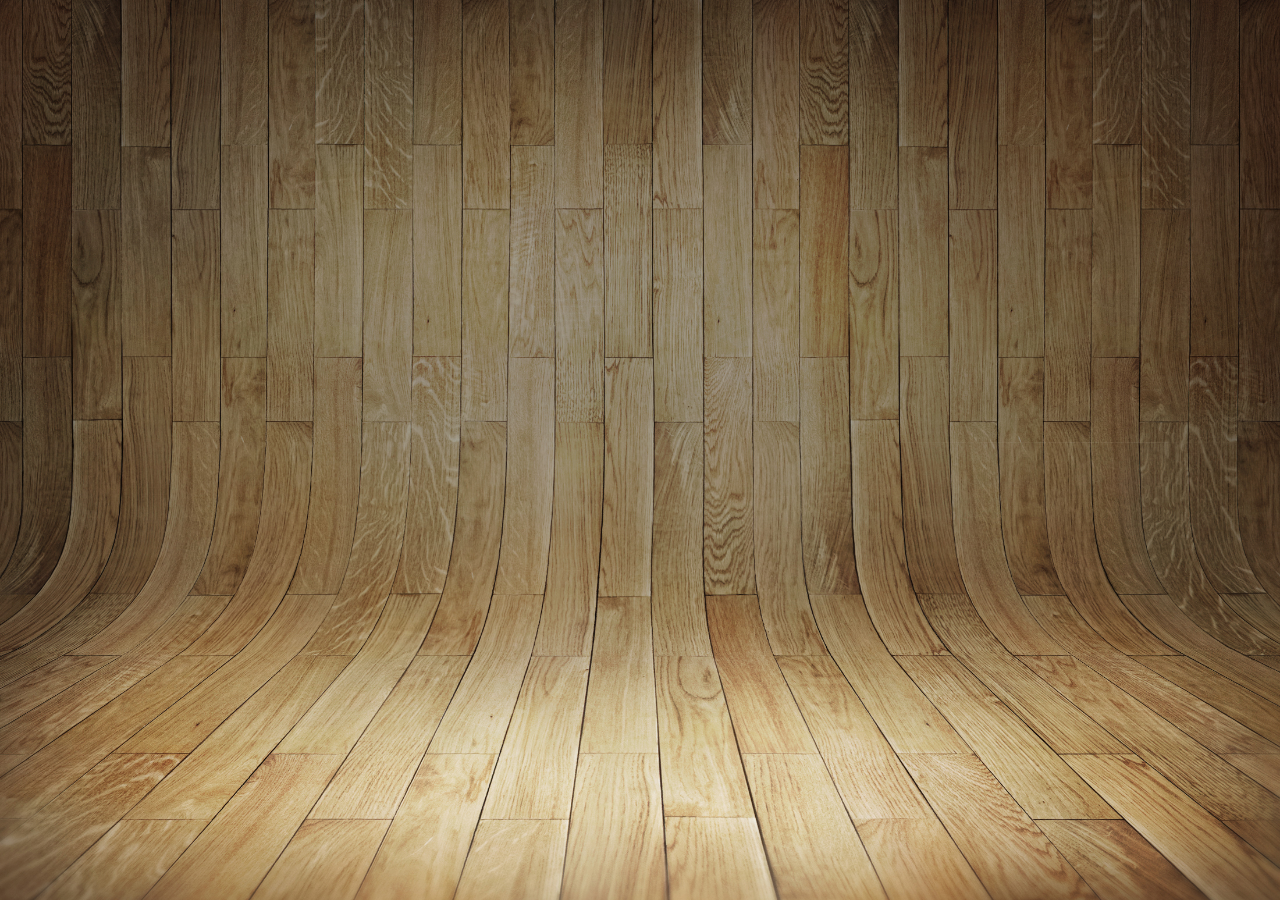
==== index.html @ 0b181212 "Funde de Madeira Adicionado" ====
<!DOCTYPE html>
<html lang="pt-br">
<head>
    <meta charset="UTF-8">
    <meta name="viewport" content="width=device-width, initial-scale=1.0">
    <title>Projeto Social</title>
    <link rel="shortcut icon" href="pacote-d013/pacote-de-imagens/favicon.ico" type="image/x-icon">
    <link rel="stylesheet" href="style.css">
</head>
<body>
    
</body>
</html>
---- style.css ----
@charset "UTF-8";

body{
    background-image: url(pacote-d013/pacote-de-imagens/imagens/fundo-madeira.jpg);
    background-size: cover;
    background-attachment: fixed;
    background-repeat: no-repeat;
}
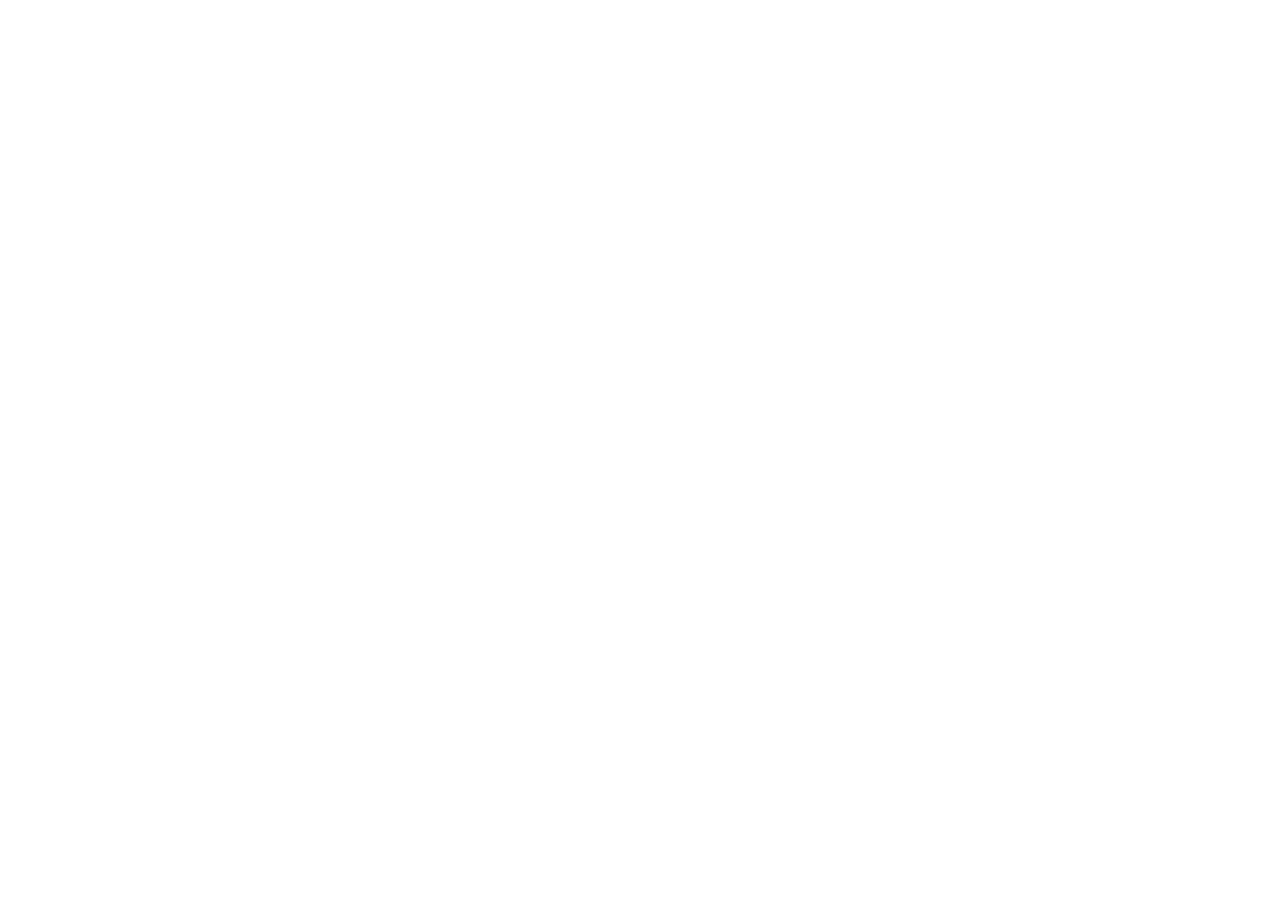
==== commit 78fc714d: "Ambiente Preparado" ====
--- a/index.html
+++ b/index.html
@@ -8,6 +8,6 @@
     <link rel="stylesheet" href="style.css">
 </head>
 <body>
-    
+
 </body>
 </html>
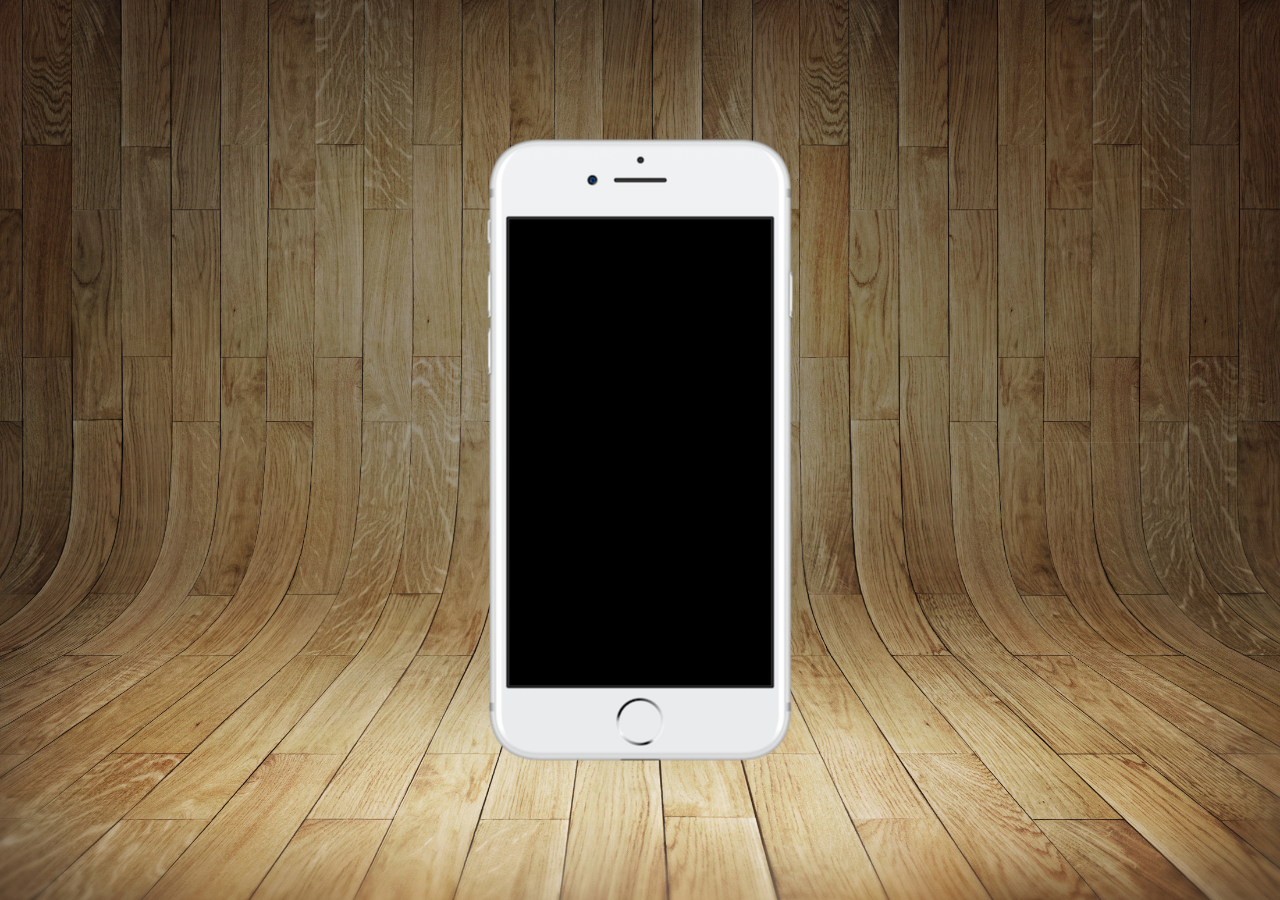
==== commit 77182264: "Backgrond e Iframe adicionados com Sucesso" ====
--- a/index.html
+++ b/index.html
@@ -8,6 +8,18 @@
     <link rel="stylesheet" href="style.css">
 </head>
 <body>
+    <main>
+        <section id="telefone">
+            <iframe src="https://gustavoguanabara.github.io" frameborder="0"></iframe>
+
+        </section>
+
+
+
+        <section id="redessociais">
+
+        </section>
+    </main>
 
 </body>
 </html>
--- a/style.css
+++ b/style.css
@@ -0,0 +1,42 @@
+@charset "UTF-8";
+
+*{
+    margin: 0px;
+    padding: 0px;
+}
+
+html, body {
+    height: 100vh;
+    width: 100vw;
+}
+
+main{
+    height: 100vh;
+    position: relative;
+}
+
+section#telefone{
+    height: 500px;
+    width: 500px;
+    background-image: url(pacote-d013/pacote-de-imagens/imagens/frame-iphone.png);
+    background-repeat: no-repeat;
+    height: 627px;
+    width: 311px;
+    position: absolute;
+    top: 50%;
+    left: 50%;
+    transform: translate(-50%, -50%);
+}
+body{
+    background-image: url(pacote-d013/pacote-de-imagens/imagens/fundo-madeira.jpg);
+    background-repeat: no-repeat ;
+    background-size: cover;
+    background-attachment: fixed;
+}
+iframe{
+    position: absolute;
+    height: 478px;
+    width: 271px;
+    top: 12%;
+    left: 7%;
+}
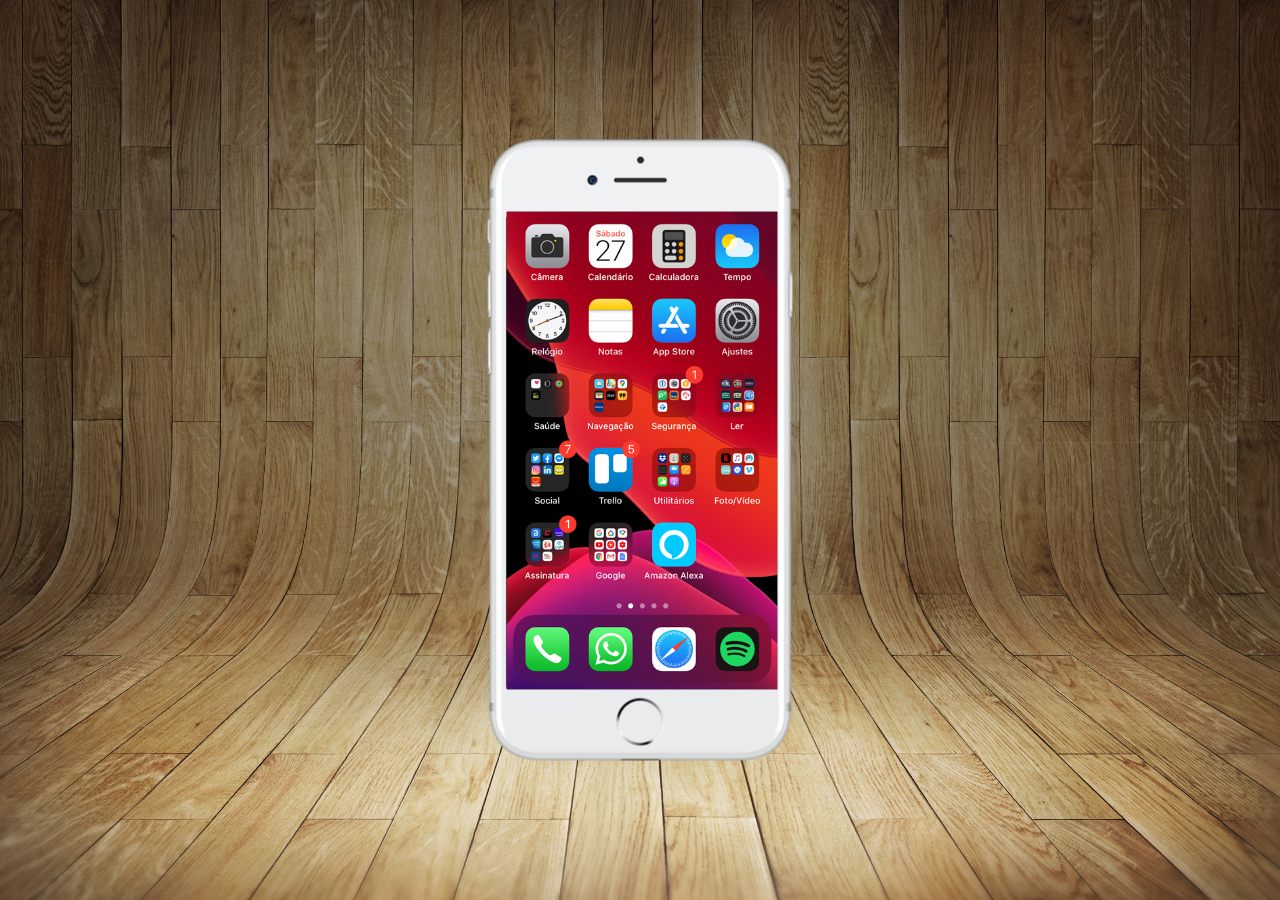
==== commit 5b1ffd71: "Tela de HOME Criada" ====
--- a/index.html
+++ b/index.html
@@ -10,7 +10,7 @@
 <body>
     <main>
         <section id="telefone">
-            <iframe src="https://gustavoguanabara.github.io" frameborder="0"></iframe>
+            <iframe src="home.html" frameborder="0" name="tela" id="tela"></iframe>
 
         </section>
 
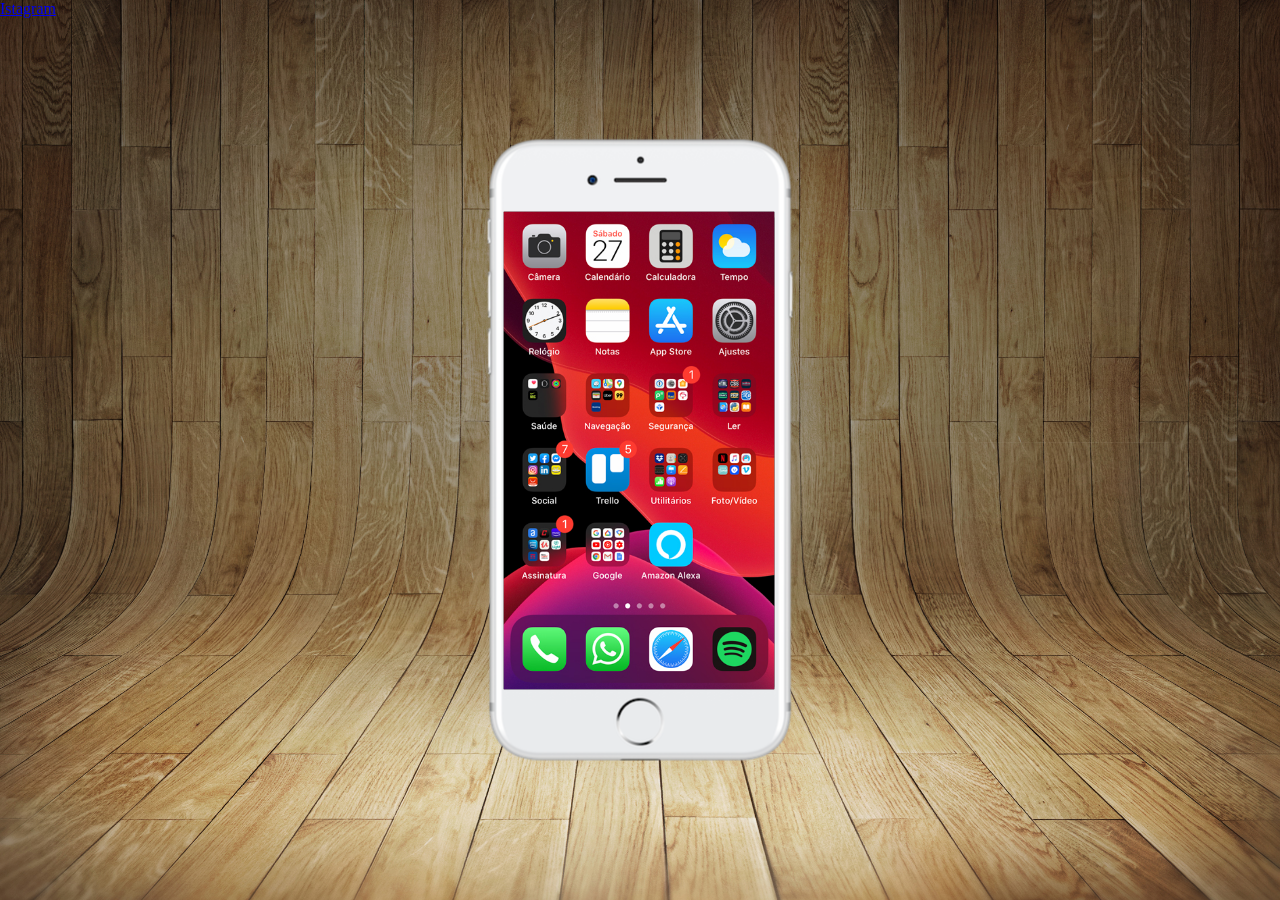
==== commit d88ff4ab: "Segundo Teste de Tela Responsiva Para Celular" ====
--- a/index.html
+++ b/index.html
@@ -10,13 +10,14 @@
 <body>
     <main>
         <section id="telefone">
-            <iframe src="home.html" frameborder="0" name="tela" id="tela"></iframe>
+            <iframe src="home.html" frameborder="0" name="tela" id="tela">Seu Navegador Não é Compativel com isso</iframe>
 
         </section>
 
 
 
         <section id="redessociais">
+            <a href="https://www.instagram.com/davi_gabriel_lima/" target="tela">Istagram</a>
 
         </section>
     </main>
--- a/style.css
+++ b/style.css
@@ -17,7 +17,7 @@
 
 section#telefone{
     height: 500px;
-    width: 500px;
+    max-width: 500px;
     background-image: url(pacote-d013/pacote-de-imagens/imagens/frame-iphone.png);
     background-repeat: no-repeat;
     height: 627px;
@@ -38,5 +38,20 @@
     height: 478px;
     width: 271px;
     top: 12%;
-    left: 7%;
+    left: 6%;
+}
+/* 📱 Ajuste para celulares */
+@media (max-width: 480px) {
+    section#telefone {
+        width: 250px;   /* menor largura */
+        height: auto;   /* altura proporcional */
+        aspect-ratio: 311 / 627; /* mantém proporção */
+    }
+
+    iframe {
+        width: 85%;   /* ajusta proporcionalmente */
+        height: 75%;
+        top: 12%;
+        left: 7%;
+    }
 }
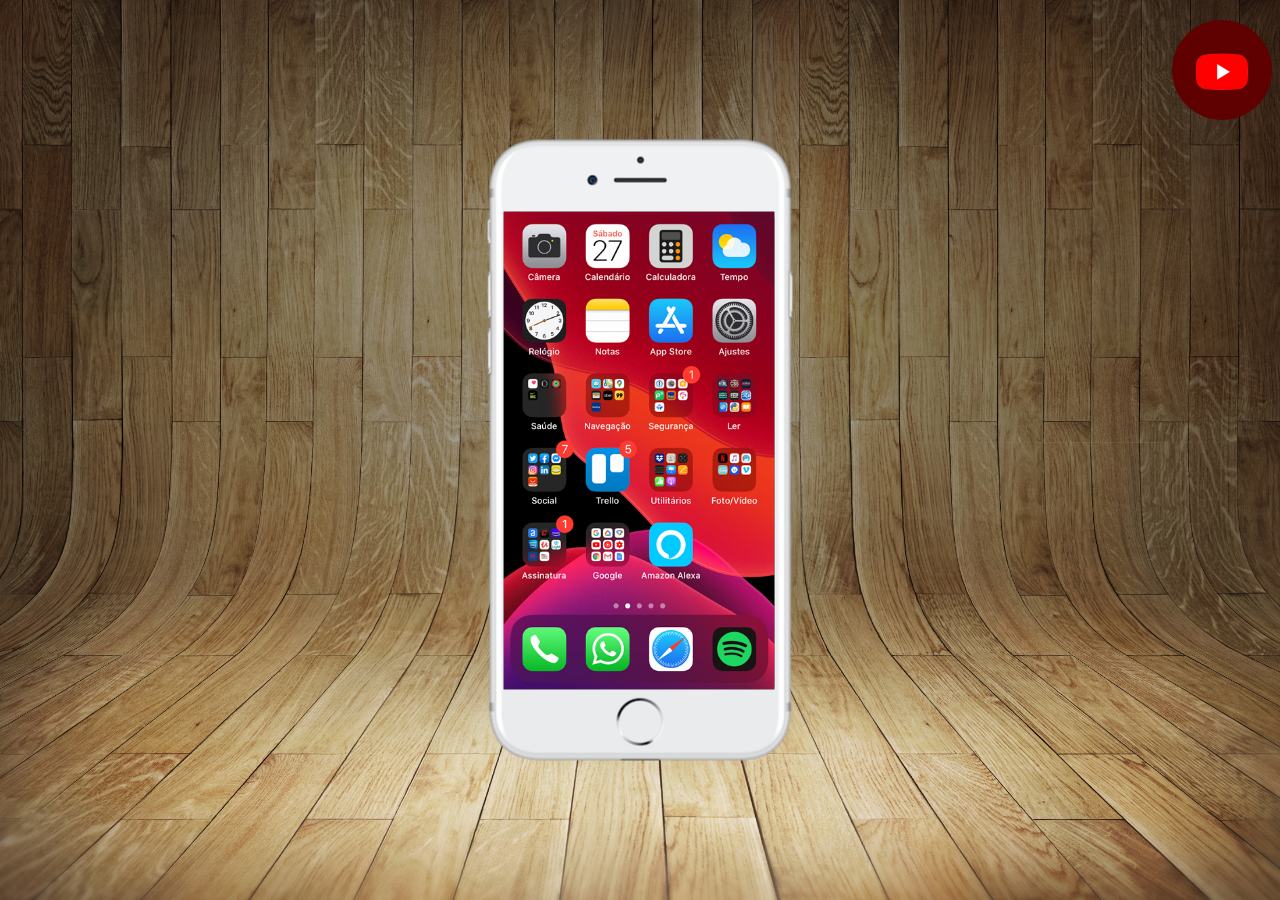
==== commit 8b827ada: "Link Do YouTube Adicionado" ====
--- a/index.html
+++ b/index.html
@@ -8,19 +8,16 @@
     <link rel="stylesheet" href="style.css">
 </head>
 <body>
-    <main>
-        <section id="telefone">
-            <iframe src="home.html" frameborder="0" name="tela" id="tela">Seu Navegador Não é Compativel com isso</iframe>
-
-        </section>
+        <main>
+            <section id="redessociais">
+                <a href="youtbe.html" target="tela"><img src="pacote-d013/pacote-de-imagens/imagens/logo-youtube.jpg" alt=""></a>
+            </section>
 
 
 
-        <section id="redessociais">
-            <a href="https://www.instagram.com/davi_gabriel_lima/" target="tela">Istagram</a>
-
-        </section>
-    </main>
-
-</body>
+            <section id="telefone">
+                <iframe src="home.html" frameborder="0" name="tela" id="tela">Seu Navegador Não é Compativel com isso</iframe>
+            </section>
+        </main>
+    </body>
 </html>
--- a/style.css
+++ b/style.css
@@ -40,18 +40,10 @@
     top: 12%;
     left: 6%;
 }
-/* 📱 Ajuste para celulares */
-@media (max-width: 480px) {
-    section#telefone {
-        width: 250px;   /* menor largura */
-        height: auto;   /* altura proporcional */
-        aspect-ratio: 311 / 627; /* mantém proporção */
-    }
-
-    iframe {
-        width: 85%;   /* ajusta proporcionalmente */
-        height: 75%;
-        top: 12%;
-        left: 7%;
-    }
+img{
+    position: absolute;
+    left: 90%;
+    border-radius: 200px;
+    width: 100px;
+    padding: 20px;
 }
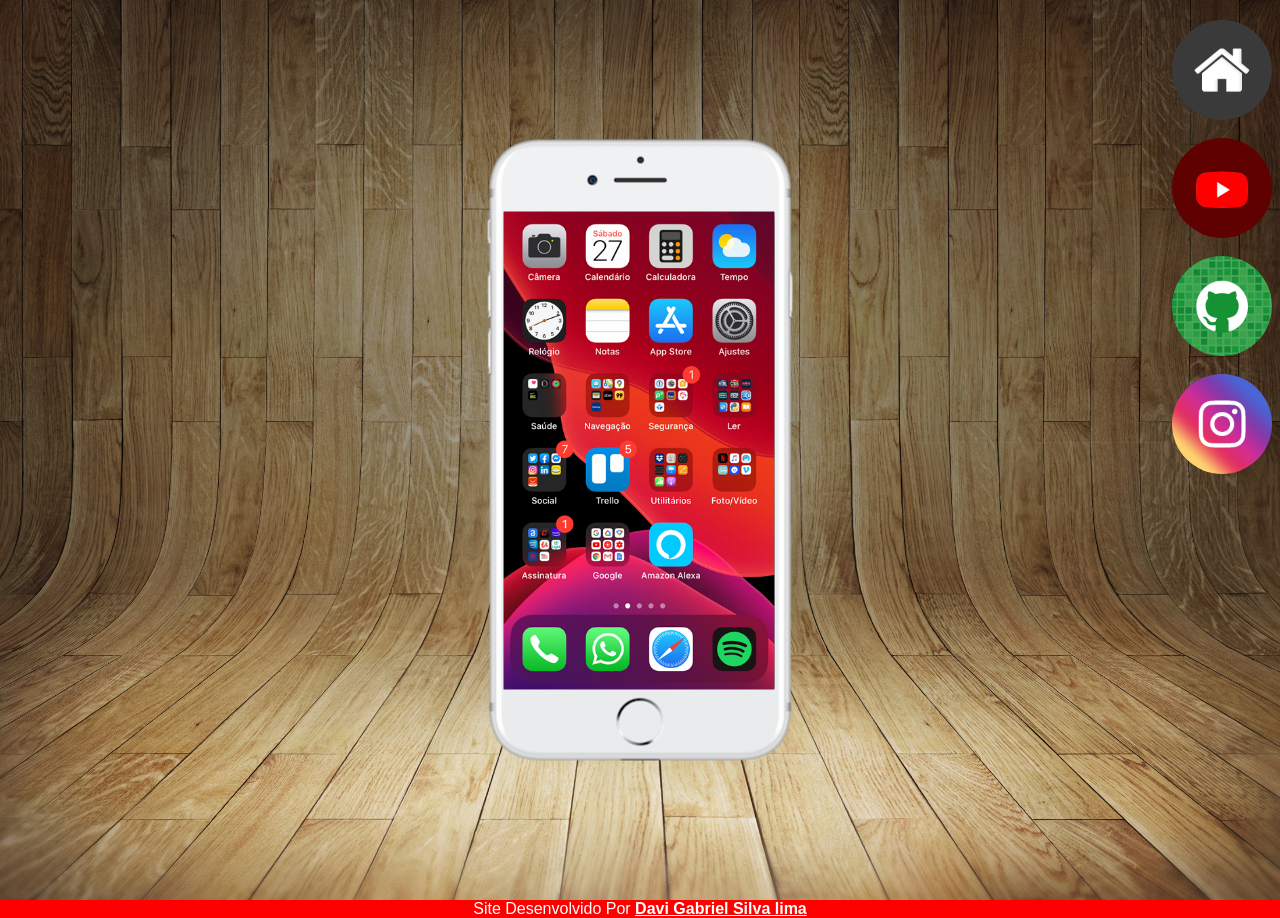
==== commit 7b5061b7: "Instagram, Youtube, Links de Acesso, rodapé Adicionados, Ajuste no CSS e Projeto Finalizado OBS: Lin" ====
--- a/index.html
+++ b/index.html
@@ -10,7 +10,26 @@
 <body>
         <main>
             <section id="redessociais">
-                <a href="youtbe.html" target="tela"><img src="pacote-d013/pacote-de-imagens/imagens/logo-youtube.jpg" alt=""></a>
+                <ul>
+                    
+                    <li>
+                        <a href="home.html" target="tela"><img src="pacote-d013/pacote-de-imagens/imagens/logo-home.jpg" alt="Logo home"></a>
+                    </li>
+
+                    <li><a href="youtbe.html" target="tela"><img src="pacote-d013/pacote-de-imagens/imagens/logo-youtube.jpg" alt="Logo youtbe"></a>
+                    </li>
+
+                    <li>
+                        <a href="https://gustavoguanabara.github.io" target="tela"><img src="pacote-d013/pacote-de-imagens/imagens/logo-github.jpg" alt="Logo github">
+                        </a>
+                    </li>
+
+                    <li>
+                        <a href="instagram.html" target="tela"><img src="pacote-d013/pacote-de-imagens/imagens/logo-instagram.jpg" alt="Logo do Instragram"></a>
+                    </li>
+                
+
+               </ul>
             </section>
 
 
@@ -19,5 +38,8 @@
                 <iframe src="home.html" frameborder="0" name="tela" id="tela">Seu Navegador Não é Compativel com isso</iframe>
             </section>
         </main>
+        <footer>
+            <p>Site Desenvolvido Por <a href="htpps://davigabriel15.github.io">Davi Gabriel Silva lima</a></p>
+        </footer>
     </body>
 </html>
--- a/style.css
+++ b/style.css
@@ -46,4 +46,19 @@
     border-radius: 200px;
     width: 100px;
     padding: 20px;
+}
+li{
+    padding-bottom: 100px;
+}
+footer{
+    background-color: red;
+    color: white;
+    text-decoration: none;
+    font-family: Arial, Helvetica, sans-serif;
+    text-align: center;
+}
+a{
+    text-decoration: underline;
+    font-weight: bolder;
+    color: white;
 }
